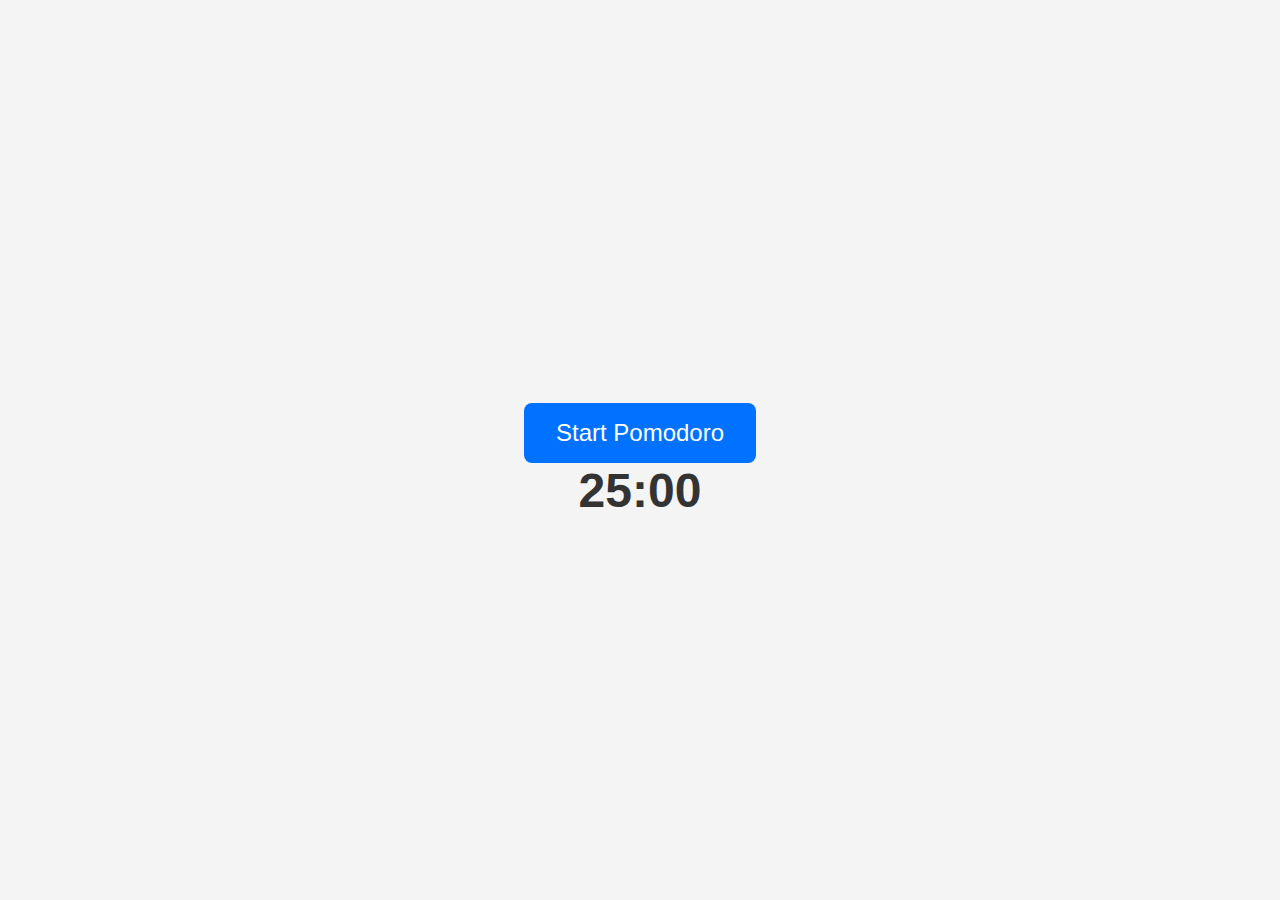
==== Pomodoro/timers.html @ de9ce0c1 "Add files via upload" ====
<!DOCTYPE html>
<html lang="en">
<head>
    <meta charset="UTF-8">
    <meta name="viewport" content="width=device-width, initial-scale=1.0">
    <title>Focus Flow - Timers</title>
    <link rel="stylesheet" href="style-timers.css">
</head>
<body>
    <!-- Main Content -->
    <section class="timers">
        <div class="container">
            <div class="timer-container">
                <!-- Start/Pause Button -->
                <button id="timer-btn" class="timer-btn">Start Pomodoro</button>
            </div>
            <!-- Timer Display -->
            <div class="timer-display">
                <h3 id="timer-display">25:00</h3>
            </div>
        </div>
    </section>

    <script src="timers.js"></script>
</body>
</html>
---- Pomodoro/style-timers.css ----
/* General Styles */
body {
    font-family: Arial, sans-serif;
    margin: 0;
    padding: 0;
    background-color: #f4f4f4;
    display: flex;
    justify-content: center;
    align-items: center;
    height: 100vh;
    text-align: center;
    transition: background-color 0.5s ease;
}

/* Timer Display */
h3 {
    font-size: 3rem;
    font-weight: bold;
    color: #333;
    margin: 0;
}

/* Timer Button */
.timer-btn {
    background-color: #0072ff;
    color: white;
    font-size: 1.5rem;
    padding: 1rem 2rem;
    border: none;
    border-radius: 8px;
    cursor: pointer;
    transition: background-color 0.3s ease;
    margin-top: 20px;
}

/* When the timer is running, make the button dark */
.timer-btn.paused {
    background-color: rgba(0, 115, 255, 0.199); /* Dark transparent blue for paused state */
    color: rgb(255, 255, 255,0.199);
}

/* Hover effect */
.timer-btn:hover {
    background-color: rgb(0, 79, 175);
    color: rgb(255, 255, 255,);
}

/* Timer Container */
.timer-container {
    display: flex;
    flex-direction: column;
    align-items: center;
    justify-content: center;
    text-align: center;
}

/* Timer Section */
.timers {
    display: flex;
    justify-content: center;
    align-items: center;
    flex-direction: column;
}

/* Background transition (darker when timer starts) */
body.running {
    background-color: #333; /* Dark background during the timer */
}
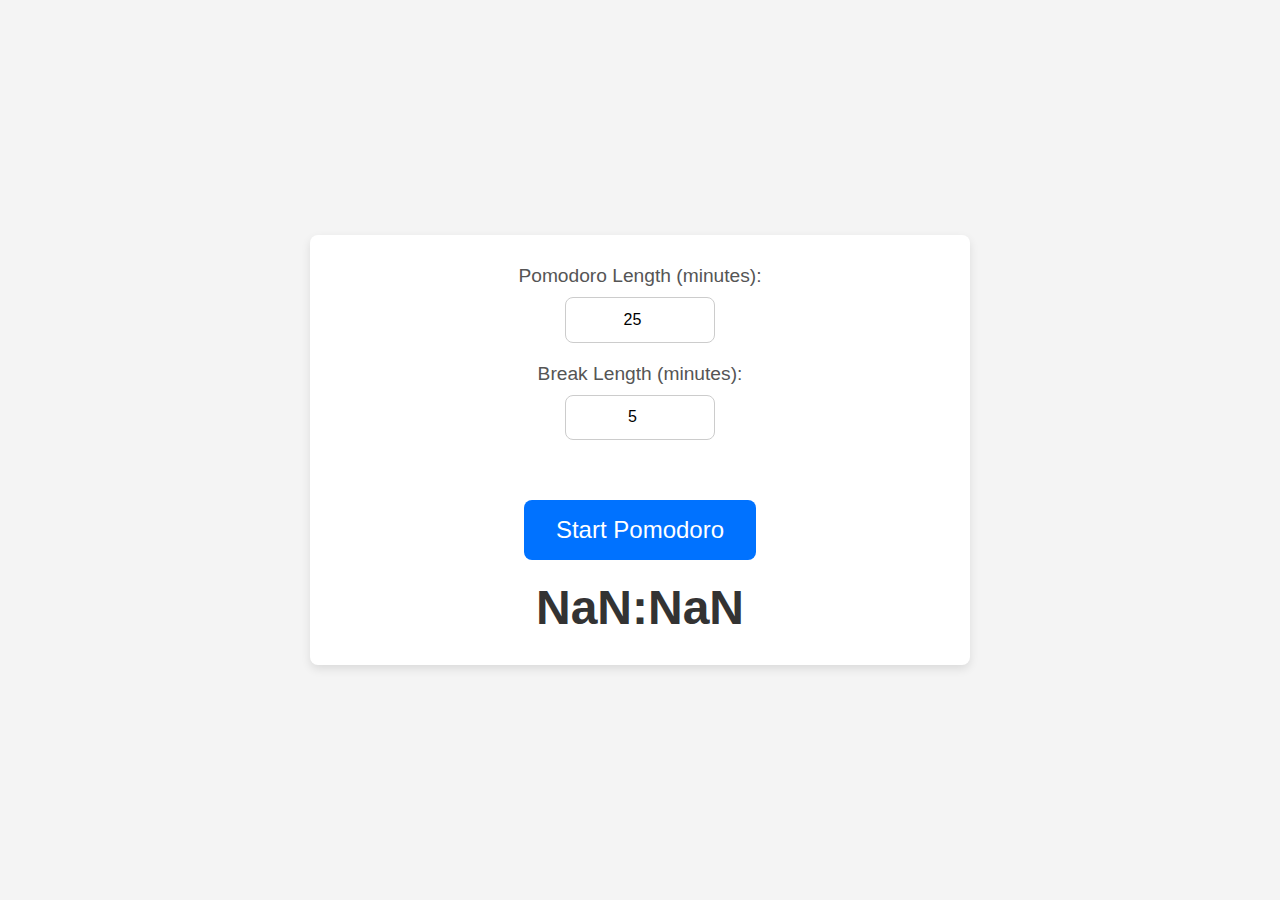
==== commit 592d5232: "Add files via upload" ====
--- a/Pomodoro/timers.html
+++ b/Pomodoro/timers.html
@@ -11,6 +11,15 @@
     <section class="timers">
         <div class="container">
             <div class="timer-container">
+                <!-- Timer Settings -->
+                <div class="timer-settings">
+                    <label for="pomodoro-length">Pomodoro Length (minutes):</label>
+                    <input type="number" id="pomodoro-length" value="25">
+
+                    <label for="break-length">Break Length (minutes):</label>
+                    <input type="number" id="break-length" value="5">
+                </div>
+
                 <!-- Start/Pause Button -->
                 <button id="timer-btn" class="timer-btn">Start Pomodoro</button>
             </div>
--- a/Pomodoro/style-timers.css
+++ b/Pomodoro/style-timers.css
@@ -33,18 +33,6 @@
     margin-top: 20px;
 }
 
-/* When the timer is running, make the button dark */
-.timer-btn.paused {
-    background-color: rgba(0, 115, 255, 0.199); /* Dark transparent blue for paused state */
-    color: rgb(255, 255, 255,0.199);
-}
-
-/* Hover effect */
-.timer-btn:hover {
-    background-color: rgb(0, 79, 175);
-    color: rgb(255, 255, 255,);
-}
-
 /* Timer Container */
 .timer-container {
     display: flex;
@@ -60,9 +48,88 @@
     justify-content: center;
     align-items: center;
     flex-direction: column;
+    padding: 30px;
+    background-color: white;
+    border-radius: 8px;
+    box-shadow: 0 4px 10px rgba(0, 0, 0, 0.1);
+    width: 100%;
+    max-width: 600px;
 }
 
-/* Background transition (darker when timer starts) */
+/* Input Fields and Labels */
+.timer-settings {
+    display: flex;
+    flex-direction: column;
+    align-items: center;
+    margin-bottom: 20px;
+    width: 100%;
+}
+
+.timer-settings label {
+    font-size: 1.2rem;
+    margin-bottom: 10px;
+    color: #555;
+}
+
+.timer-settings input {
+    width: 60%;
+    padding: 0.8rem;
+    font-size: 1rem;
+    border: 1px solid #ccc;
+    border-radius: 8px;
+    margin-bottom: 20px;
+    text-align: center;
+    transition: border-color 0.3s ease;
+}
+
+/* Focus effect for input */
+.timer-settings input:focus {
+    border-color: #0072ff;
+    outline: none;
+}
+
+/* Timer Section when inputs are visible */
+.timer-settings input[type="number"] {
+    width: 50%;
+}
+
+/* Button Styles */
+.timer-btn.paused {
+    background-color: rgba(0, 115, 255, 0.199);
+    color: rgba(255, 255, 255, 0.199);
+}
+
+.timer-btn:hover {
+    background-color: rgb(0, 79, 175);
+    color: rgb(255, 255, 255);
+}
+
+/* Timer display */
+.timer-display {
+    margin-top: 20px;
+}
+
+/* Background transition */
 body.running {
-    background-color: #333; /* Dark background during the timer */
+    background-color: #333; /* Dark grey background when the timer is running */
 }
+
+/* Media Queries */
+@media (max-width: 768px) {
+    .timer-settings input {
+        width: 80%;
+    }
+
+    .timer-btn {
+        font-size: 1.2rem;
+        padding: 1rem;
+    }
+
+    h3 {
+        font-size: 2rem;
+    }
+
+    .timer-settings label {
+        font-size: 1rem;
+    }
+}
